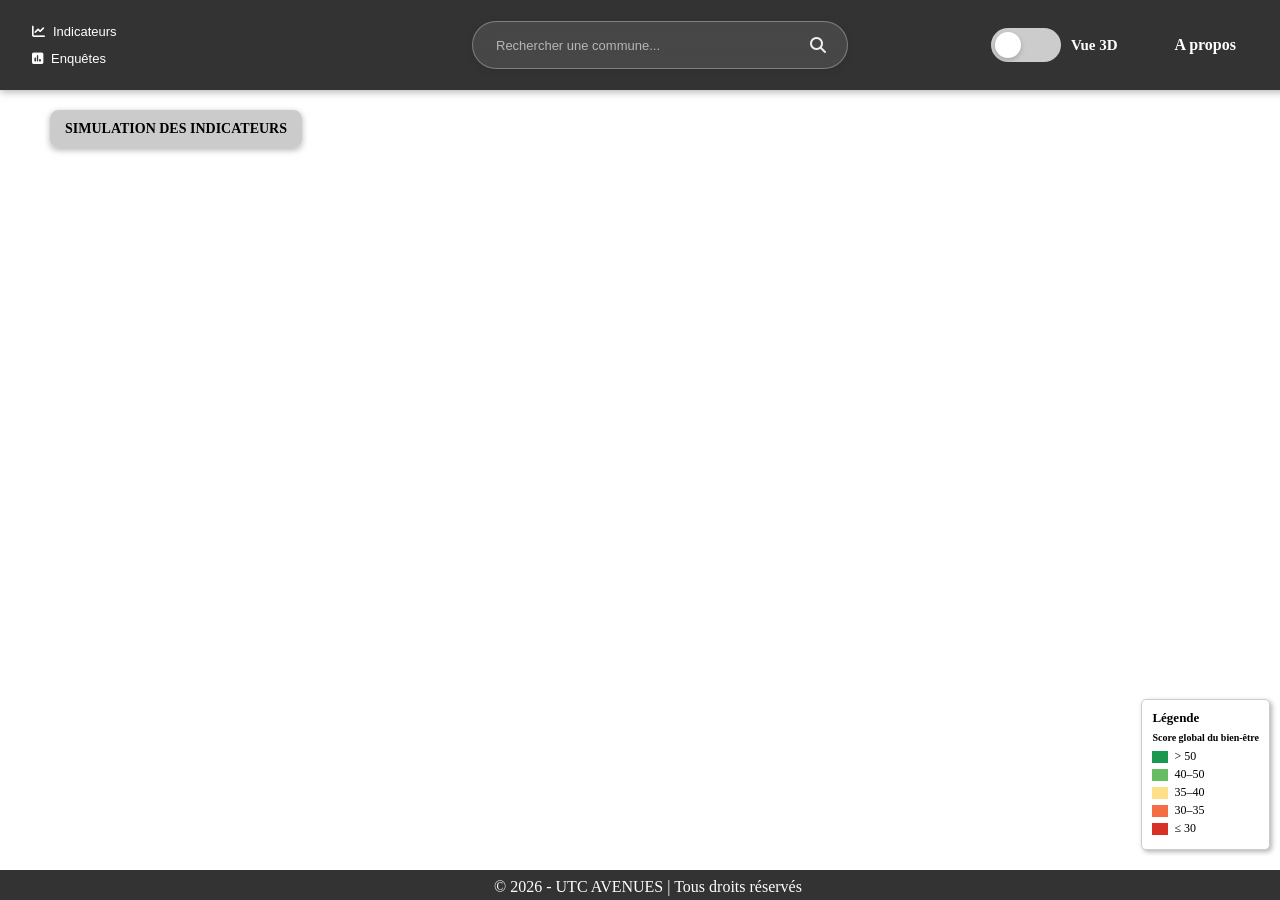
==== index.html @ 55bbd25a "Add files via upload" ====
<!doctype html>
<html lang="en">
  <head>
    <meta charset="UTF-8" />
    <meta name="viewport" content="width=device-width, initial-scale=1.0" />
    <title>Outil SIG MATES</title>
    <link
      rel="stylesheet"
      href="https://unpkg.com/leaflet@1.7.1/dist/leaflet.css"
    />
    <!-- Mapbox GL JS CSS -->
    <link
      href="https://api.mapbox.com/mapbox-gl-js/v3.2.0/mapbox-gl.css"
      rel="stylesheet"
    />
    <!-- Mapbox Geocoder CSS -->
    <link
      rel="stylesheet"
      href="https://api.mapbox.com/mapbox-gl-js/plugins/mapbox-gl-geocoder/v5.0.0/mapbox-gl-geocoder.css"
      type="text/css"
    />
    <link rel="stylesheet" href="style.css" />
    <link
      rel="stylesheet"
      href="https://cdnjs.cloudflare.com/ajax/libs/font-awesome/6.4.2/css/all.min.css"
    />
  </head>
  <body>
    <!-- NAVBAR -->
    <nav>
      <ul class="nav-container">
        <div class="nav-left-group">
          <!-- <li class="sig">Web SIG</li> -->
          <li class="indicator-nav-item">
            <button id="indicator-btn-nav" class="nav-btn-modern">
              <i class="fa-solid fa-chart-line"></i> Indicateurs
            </button>
            <div id="indicator-details-panel" class="indicator-panel-top" style="display: none;">
              <div class="panel-header">
                <h3>Référentiel</h3>
                <button id="close-indicator-panel">&times;</button>
              </div>
              <select id="indicator-dropdown">
                <option value="">Sélectionnez un indicateur...</option>
              </select>
              <div id="indicator-info" class="panel-body">
                <p class="placeholder-text">Choisissez un indicateur pour voir les détails.</p>
              </div>
            </div>
          </li>
          <li class="survey-nav-item">
            <button id="survey-btn-nav" class="nav-btn-modern">
              <i class="fa-solid fa-poll"></i> Enquêtes
            </button>
            <div id="survey-panel" class="indicator-panel-top" style="display: none; width: 450px;">
              <div class="panel-header">
                <h3>Résultats des Enquêtes (Compiègne)</h3>
                <button id="close-survey-panel">&times;</button>
              </div>
        
              <select id="survey-dropdown" style="width: 100%; padding: 8px; margin-bottom: 15px;">
                <option value="">Sélectionnez un graphique...</option>
                <option value="agePersonn.png">Age des personnes interrogées</option>
                <option value="AncHabTerr.png">Ancienneté des habitants</option>
                <option value="CatSocProf.png">Catégorie Socio-professionnelle</option>
                <option value="critImportant.png">Critères les plus importants sur le territoire</option>
                <option value="descriptionVille.png">Description de la ville</option>
                <option value="genrePersonn.png">Genre des personnes interrogées</option>
                <option value="percepBienEtre.png">Perception du bien-être</option>
                <option value="perceptionQuartier.png">Perception du quartier</option>
                <option value="possQuitVille.png">Possibilité de quitter la ville</option>
                <option value="ReparQuitVille.png">Repartition des personnes souhaitant quitter la ville</option>
                <option value="repartImportCatAge.png">Repartition de l'importance accordée à différents critères de vie par catégories d'âge</option>
                <option value="repartImportCatGenre.png">Repartition de l'importance accordée à différents critères de vie par catégories de genre</option>
                <option value="ressentiTerr.png">Comment les gens se sentent sur le territoire</option>
                
              </select>
        
              <div id="survey-display" style="text-align: center;">
                <p class="placeholder-text">Le graphique s'affichera ici.</p>
                <img id="survey-img" src="" alt="Graphique" style="display: none; max-width: 100%; border-radius: 4px; border: 1px solid #ddd;">
            
              <div id="survey-text-container" style="margin-top: 15px; text-align: left; display: none;">
                <h4 id="survey-title" style="color: #28a745; margin-bottom: 5px;"></h4>
                <p id="survey-description" style="font-size: 13px; color: #555; line-height: 1.4; background: #f9f9f9; padding: 10px; border-radius: 4px;"></p>
              </div>
              </div>
            </div>
          </li>
        </div>
        

        <!-- Barre de recherche centrée -->
        <div class="search-container">
          <input
            type="text"
            id="search-input"
            placeholder="Rechercher une commune..."
            autocomplete="off"
          />
          <button id="search-button" title="Rechercher">
            <i class="fa-solid fa-magnifying-glass"></i>
          </button>
          <div id="search-results"></div>
        </div>

        <!-- Menu à droite -->
        <ul class="menu">
          <!-- Bouton 3D intégré dans la navbar -->
          <li class="toggle-3d-item">
            <div class="toggle-3d-control">
              <label class="switch">
                <input type="checkbox" id="toggle-3d-checkbox" />
                <span class="slider">
                  <span class="slider-text" data-off="2D" data-on="3D"></span>
                </span>
              </label>
              <span class="toggle-label">Vue 3D</span>
            </div>
          </li>
          <li id="about-btn" class="about">A propos</li>
          <!-- <li class="recherche">Menu</li> -->
        </ul>
      </ul>
    </nav>
    
    <!-- CONTENEUR PRINCIPAL DES CARTES -->
    <div id="map-container">
      <button id="openSimulationBtn">SIMULATION DES INDICATEURS</button>
      <!-- Carte Leaflet 2D -->
      <div id="map"></div>

      <!-- Carte Mapbox 3D -->
      <div id="mapbox-map"></div>

      <!-- Indicateur de chargement -->
      <div class="loader" id="loader">
        <div class="spinner"></div>
        <p>Chargement de la vue 3D...</p>
      </div>
    </div>

    <div id="indicatorEditorSidebar" class="editor-sidebar">
      <h2>Simulation des indicateurs</h2>
      <button id="closeIndicatorEditorSidebar" class="close-btn">Fermer</button>
      <div id="indicatorEditorContent"></div>
      <button id="resetSimulation">Réinitialiser</button>
    </div>

    <div id="sidebar" style="display: none">
      <button id="closeSidebar"><i class="fa-solid fa-xmark"></i> Fermer</button>
      <button id="resetButton" class="reset-btn">
         Réinitialiser la sélection
      </button>

      <!-- ✅ BOUTONS DE TÉLÉCHARGEMENT -->
      <div id="download-buttons" class="chart-container">
        <button id="downloadCSV" class="download-btn">
          <i class="fa-solid fa-file-csv"></i> Télécharger CSV
        </button>
        <button id="downloadGeoJSON" class="download-btn">
          <i class="fa-solid fa-file-code"></i> Télécharger GeoJSON
        </button>
      </div class="chart-container">
      <canvas id="radarChart" width="400" height="400"></canvas>

      <div id="subRadarContainer" style="display: none; margin-top: 20px">
        <h3 id="subRadarTitle"></h3>
        <canvas id="radarSubChart" width="300" height="300"></canvas>
        <div id="indicatorListContainer">
          <h4>Indicateurs</h4>
          <ul id="indicatorList"></ul>
        </div>
      </div>
    </div>

    <div id="infoSidebar" class="info-sidebar" style="display: none;">
     <div class="info-header">
        <h2 id="infoCommuneNom">Détails de la commune</h2>
        <button id="closeInfoSidebar" class="close-btn">&times;</button>
      </div>
      <div id="infoCommuneContent" class="info-content">
        </div>
    </div>

    
    <!-- Légende principale (toujours visible) -->
    <div id="mainLegend" class="map-legend">
      <h4>Légende</h4>
      <h5>Score global du bien-être</h5>
      <div><i style="background: #1a9850"></i> > 50</div>
      <div><i style="background: #66bd63"></i> 40–50</div>
      <div><i style="background: #fee08b"></i> 35–40</div>
      <div><i style="background: #f46d43"></i> 30–35</div>
      <div><i style="background: #d73027"></i> ≤ 30</div>
    </div>

    <!-- Légende simulation (affichée uniquement avec la sidebar de gauche) -->
    <div id="simulationLegend" class="map-legend" style="display: none">
      <h4>Légende de la simulation</h4>
      <h5>Score global</h5>
      <div><i style="background: #344e41"></i> > 50</div>
      <div><i style="background: #3a5a40"></i> 40–50</div>
      <div><i style="background: #588157"></i> 35–40</div>
      <div><i style="background: #a3b18a"></i> 30–35</div>
      <div><i style="background: #dad7cd"></i> ≤ 30</div>
    </div>

    <div
      id="simulatedScoreBubble"
      class="score-bubble"
      style="display: none"
    ></div>

    <!-- FENÊTRE MODALE -->
    <div id="aboutModal" class="modal">
      <div class="modal-content">
        <span class="close-btn" id="closeModal">&times;</span>
        <h2>À propos de ce projet</h2>
        <p>
          Ce Web SIG interactif permet de visualiser, explorer et interagir avec
          des données géospatiales issues d'une base
          <strong>PostgreSQL/PostGIS</strong> et publiées via
          <strong>GeoServer</strong>.
        </p>
        <p>
          L'application repose sur <strong>Leaflet.js</strong> pour l'affichage
          des cartes et permet la recherche de communes, la consultation des
          attributs et le téléchargement des données au format
          <strong>JSON</strong> ou <strong>CSV</strong>.
        </p>
        <p>
          Développée dans un cadre d'expérimentation en analyse territoriale,
          cette carte vise à promouvoir l'utilisation des outils SIG libres dans
          la prise de décision et la planification spatiale.
        </p>
        <p style="text-align: right; margin-top: 20px">
          <a href="#" id="close-link">Fermer</a>
        </p>
      </div>
    </div>

    <!-- FOOTER -->
    <footer>© 2026 - UTC AVENUES | Tous droits réservés</footer>

    <!-- SCRIPTS -->
    <script src="https://unpkg.com/leaflet@1.7.1/dist/leaflet.js"></script>
    <!-- Ajoutez cette ligne dans le <head> ou avant la fermeture du  -->
    <script src="https://cdn.jsdelivr.net/npm/chart.js@4.4.0/dist/chart.umd.min.js"></script>
    <script src="https://api.mapbox.com/mapbox-gl-js/v3.2.0/mapbox-gl.js"></script>
    <script src="https://api.mapbox.com/mapbox-gl-js/plugins/mapbox-gl-geocoder/v5.0.0/mapbox-gl-geocoder.min.js"></script>
    <script src="script.js"></script>
  </body>
</html>
---- style.css ----
@import url("https://fonts.googleapis.com/css2?family=Tektur:wght@400..900&display=swap");

@font-face {
  font-family: "Michroma";
  src: url("fonts/Michroma\,Tektur/.ttf");
  font-style: normal;
  font-weight: normal;
}

/* --- FENÊTRE MODALE "À PROPOS" --- */
.modal {
  display: none;
  position: fixed;
  z-index: 2000;
  left: 0;
  top: 0;
  width: 100%;
  height: 100%;
  background-color: rgba(0, 0, 0, 0.5);
  opacity: 0;
  transition: opacity 0.3s ease;
}

.modal.show {
  display: block;
  opacity: 1;
}

.modal-content {
  background-color: rgb(255, 255, 255);
  margin: 10% auto;
  padding: 20px 30px;
  border-radius: 10px;
  width: 90%;
  max-width: 600px;
  box-shadow: 0 4px 12px rgba(0, 0, 0, 0.3);
  animation: fadeIn 0.3s ease;
}

@keyframes fadeIn {
  from {
    opacity: 0;
    transform: translateY(-10px);
  }
  to {
    opacity: 1;
    transform: translateY(0);
  }
}

/* === CARTES === */
#mapbox-map {
  position: absolute;
  top: 0;
  left: 0;
  width: 100%;
  height: 100%;
  transition: opacity 0.5s ease;
}

/* === CONTENEUR PRINCIPAL === */
#map-container {
  position: fixed;
  top: 60px; /* Hauteur de la navbar */
  left: 0;
  right: 0;
  bottom: 30px; /* Hauteur du footer */
  overflow: hidden;
}

/* === CARTES === */
#map,
#mapbox-map {
  position: absolute;
  top: 0;
  left: 0;
  width: 100%;
  height: 100%;
  transition: opacity 0.5s ease;
}

/* Carte Leaflet visible par défaut */
#map {
  z-index: 1;
  opacity: 1;
  pointer-events: auto;
}

/* Carte Mapbox cachée par défaut */
#mapbox-map {
  z-index: 0;
  opacity: 0;
  pointer-events: none;
}

/* Quand la 3D est active */
#mapbox-map.active {
  z-index: 2;
  opacity: 1;
  pointer-events: auto;
}

#map.hidden {
  opacity: 0;
  pointer-events: none;
}

/* === BOUTON 3D DANS LA NAVBAR === */
.toggle-3d-item {
  display: flex;
  align-items: center;
}

.toggle-3d-control {
  display: flex;
  align-items: center;
  gap: 10px;
  padding: 8px 15px;
  background: transparent;
  border-radius: 8px;
  /* box-shadow: 0 2px 8px rgba(0, 0, 0, 0.1); */
  /* border: 1px solid #e0e0e0; */
  transition: all 0.3s ease;
  margin-right: 10px;
}

.toggle-3d-control:hover {
  box-shadow: 0 6px 20px rgba(0, 0, 0, 0.25);
  transform: translateY(-2px);
}

.toggle-label {
  font-size: 15px;
  font-weight: 600;
  color: white;
  user-select: none;
}

/* === SWITCH TOGGLE === */
.switch {
  position: relative;
  display: inline-block;
  width: 70px;
  height: 34px;
}

.switch input {
  opacity: 0;
  width: 0;
  height: 0;
}

.slider {
  position: absolute;
  cursor: pointer;
  top: 0;
  left: 0;
  right: 0;
  bottom: 0;
  background-color: #ccc;
  transition: 0.4s;
  border-radius: 34px;
}

.slider:before {
  position: absolute;
  content: "";
  height: 26px;
  width: 26px;
  left: 4px;
  bottom: 4px;
  background-color: white;
  transition: 0.4s;
  border-radius: 50%;
  box-shadow: 0 2px 5px rgba(0, 0, 0, 0.2);
}

.switch input:checked + .slider {
  background-color: #0078d4;
}

.switch input:checked + .slider:before {
  transform: translateX(36px);
}

/* Texte sur le slider */
.slider-text {
  position: absolute;
  top: 50%;
  transform: translateY(-50%);
  font-size: 11px;
  font-weight: 700;
  color: white;
  transition: 0.4s;
}

.slider-text::before {
  content: attr(data-off);
  position: absolute;
  left: 10px;
}

.switch input:checked + .slider .slider-text::before {
  content: attr(data-on);
  left: 12px;
}

/* === LOADER === */
.loader {
  position: absolute;
  top: 50%;
  left: 50%;
  transform: translate(-50%, -50%);
  z-index: 999;
  background: rgba(255, 255, 255, 0.95);
  padding: 30px 40px;
  border-radius: 12px;
  box-shadow: 0 4px 20px rgba(0, 0, 0, 0.2);
  display: none;
  flex-direction: column;
  align-items: center;
  gap: 15px;
}

.loader.active {
  display: flex;
}

.spinner {
  width: 50px;
  height: 50px;
  border: 5px solid #f3f3f3;
  border-top: 5px solid #0078d4;
  border-radius: 50%;
  animation: spin 1s linear infinite;
}

@keyframes spin {
  0% {
    transform: rotate(0deg);
  }
  100% {
    transform: rotate(360deg);
  }
}

.loader p {
  margin: 0;
  font-size: 14px;
  color: #333;
  font-weight: 600;
}

/* === MASQUER LES ATTRIBUTIONS MAPBOX (optionnel) === */
.mapboxgl-ctrl-logo,
.mapboxgl-ctrl-attrib-inner {
  display: none !important;
}

/* === BARRE DE RECHERCHE MAPBOX === */
.mapboxgl-ctrl-geocoder {
  position: absolute !important;
  top: 20px !important;
  left: 50% !important;
  transform: translateX(-50%) !important;
  width: 400px !important;
  max-width: calc(100vw - 100px) !important;
  z-index: 1000 !important;
  box-shadow: 0 4px 15px rgba(0, 0, 0, 0.2) !important;
  border-radius: 8px !important;
  opacity: 0;
  pointer-events: none;
  transition: opacity 0.3s ease;
}

.mapboxgl-ctrl-geocoder.active {
  opacity: 1;
  pointer-events: auto;
}

.mapboxgl-ctrl-geocoder input[type="text"] {
  height: 45px !important;
  font-size: 15px !important;
  padding: 10px 45px 10px 15px !important;
  border-radius: 8px !important;
}

.mapboxgl-ctrl-geocoder--icon-search {
  top: 12px !important;
  left: auto !important;
  right: 12px !important;
  width: 22px !important;
  height: 22px !important;
}

.mapboxgl-ctrl-geocoder--button {
  top: 12px !important;
  right: 12px !important;
}

.mapboxgl-ctrl-geocoder--icon {
  fill: #0078d4 !important;
}

.mapboxgl-ctrl-geocoder--suggestions {
  border-radius: 0 0 8px 8px !important;
  box-shadow: 0 4px 10px rgba(0, 0, 0, 0.15) !important;
}

/* === RESPONSIVE === */
@media (max-width: 768px) {
  .toggle-3d-control {
    top: 10px;
    right: 10px;
    padding: 10px 15px;
  }

  .toggle-label {
    font-size: 13px;
  }

  .switch {
    width: 60px;
    height: 30px;
  }

  .slider:before {
    height: 22px;
    width: 22px;
  }

  .switch input:checked + .slider:before {
    transform: translateX(30px);
  }

  /* Barre de recherche responsive */
  .mapboxgl-ctrl-geocoder {
    width: 90% !important;
    top: 10px !important;
  }

  .mapboxgl-ctrl-geocoder input[type="text"] {
    font-size: 14px !important;
    height: 40px !important;
  }
}
/* Footer */
footer {
  background: #333;
  color: #fff;
  text-align: center;
  padding: 8px;
  font-size: 12;
  position: fixed;
  bottom: 0;
  left: 0;
  width: 100%;
  height: 14px;
  z-index: 999;
}
/* Navbar */
nav {
  /* background-image: url("./img/BG2.jpg"); */
  /* background-size: auto; ✅ Taille d’origine */
  background-color: #333;
  background-position: center;
  background-repeat: repeat-x; /* ✅ Se répète seulement horizontalement */
  color: #fff;
  padding: 18px 20px;
  position: fixed;
  top: 0;
  left: 0;
  width: 100%;
  z-index: 1000;
  box-shadow: 0 2px 8px rgba(0, 0, 0, 0.3);
}

nav ul {
  list-style: none;
  display: flex;
  justify-content: space-between; /* logo à gauche, liens à droite */
  align-items: center;
  gap: 2rem;
  margin-right: 2rem;
}
/* .sig {
  font-size: large;
  font-family: "Segoe UI", Tahoma, Geneva, Verdana, sans-serif;
  text-transform: uppercase;
} */

/* Barre de recherche centrée */
.search-container {
  position: absolute;
  left: 50%;
  transform: translateX(-50%);
  display: flex;
  align-items: center;
  background: rgba(255, 255, 255, 0.1);
  border: 1px solid rgba(255, 255, 255, 0.3);
  border-radius: 25px;
  padding: 3px 9px;
  backdrop-filter: blur(10px);
  transition: all 0.3s ease;
  height: 36px;
}

.search-container:focus-within {
  background: rgba(255, 255, 255, 0.2);
  border-color: #d6d3c4ea;
  box-shadow: 0 0 10px rgba(165, 165, 164, 0.774);
}

#search-input {
  background: transparent;
  border: none;
  outline: none;
  color: white;
  font-size: 13px;
  width: 300px;
  padding: 3px 8px;
}

#search-input::placeholder {
  color: rgba(255, 255, 255, 0.6);
}

#search-button {
  background: transparent;
  border: none;
  color: white;
  cursor: pointer;
  font-size: 13px;
  padding: 3px 6px;
  transition: color 0.3s;
  display: flex;
  align-items: center;
}

#search-button:hover {
  color: #d6d5d1;
}

/* Résultats de recherche */
#search-results {
  position: absolute;
  top: 100%;
  left: 0;
  right: 0;
  background: rgba(34, 34, 34, 0.98);
  border: 1px solid rgba(255, 255, 255, 0.2);
  border-radius: 10px;
  margin-top: 10px;
  max-height: 300px;
  overflow-y: auto;
  display: none;
  box-shadow: 0 5px 20px rgba(0, 0, 0, 0.5);
}

#search-results.show {
  display: block;
}

.search-result-item {
  padding: 10px 15px;
  color: white;
  cursor: pointer;
  border-bottom: 1px solid rgba(255, 255, 255, 0.1);
  transition: background 0.2s;
}

.search-result-item:hover {
  background: rgba(255, 204, 0, 0.2);
}

.search-result-item:last-child {
  border-bottom: none;
}

.no-results {
  padding: 15px;
  text-align: center;
  color: rgba(255, 255, 255, 0.6);
}

nav ul li {
  cursor: pointer;
  font-weight: bold;
  transition: color 0.3s;
}
nav ul li:hover {
  color: #007bff;
}

/* html {
    height: 100%;
    width: 100%;
    position: relative;
    flex-grow: 1;

} */
#map {
  height: 100vh; /* la carte occupe toute la hauteur */
  /* width: 100vh;    la carte occupe toute la largeur */
}

* {
  padding: 0;
  margin: 0;
}

body {
  margin: 0;
  padding: 0;
  height: 100%;
}

.leaflet-top.leaflet-right {
  margin-top: 60px; /* décale tous les contrôles en haut à droite */
}

.search-container {
  display: flex;
  align-items: center;
  border-radius: 25px; /* Bordures arrondies modernes */
  padding: 5px 15px;
  box-shadow: 0 2px 10px rgba(0, 0, 0, 0.1);
}

#search-input {
  border: none;
  outline: none;
  padding: 8px;
  flex-grow: 1;
  font-family: "Segoe UI", Tahoma, Geneva, Verdana, sans-serif;
}

#search-button {
  background: none;
  border: none;
  color: #f1eded; /* Couleur grise moderne */
  cursor: pointer;
  font-size: 16px;
  transition: color 0.3s;
}

#search-button:hover {
  color: #007bff; /* Bleu lors du survol */
}

/* Scrollbar personnalisée */
#search-results::-webkit-scrollbar {
  width: 8px;
}

#search-results::-webkit-scrollbar-track {
  background: rgba(255, 255, 255, 0.05);
}

#search-results::-webkit-scrollbar-thumb {
  background: rgba(255, 204, 0, 0.5);
  border-radius: 4px;
}

#download-buttons {
  display: flex;
  justify-content: space-between; /* Espace maximal entre les deux boutons */
  gap: 10px;
  width: 100%;
  margin: 10px 0;
}

.download-btn {
  display: inline-flex;
  align-items: center;
  justify-content: center;
  gap: 5px; /* Espace réduit entre l'icône et le texte */
  padding: 5px 10px; /* Padding réduit (8px 15px -> 5px 10px) */
  background-color: #ffffff;
  color: #333;
  border: 1px solid #ccc;
  border-radius: 4px;
  cursor: pointer;
  font-family: "Segoe UI", Tahoma, sans-serif;
  font-size: 11px; /* Taille de police réduite (13px -> 11px) */
  font-weight: 500;
  flex: 1; /* Permet aux boutons d'occuper tout l'espace disponible équitablement */
  transition: all 0.2s ease;
  white-space: nowrap; /* Empêche le texte de revenir à la ligne */
}

.download-btn i {
  font-size: 16px;
  color: #007bff; /* Couleur bleue pour l'icône */
}

.download-btn:hover {
  background-color: #f0f0f0;
  border-color: #007bff;
  box-shadow: 0 2px 4px rgba(0, 0, 0, 0.1);
}

.info-sidebar {
  position: fixed;
  top: 88px;
  left: 0; /* Placée à gauche pour ne pas gêner la sidebar des graphes à droite */
  width: 350px;
  height: calc(100% - 88px);
  background: white;
  box-shadow: 2px 0 5px rgba(0, 0, 0, 0.2);
  z-index: 3000;
  overflow-y: auto;
  padding: 20px;
}

.info-header {
  display: flex;
  justify-content: space-between;
  align-items: center;
  border-bottom: 2px solid #f0f0f0;
  margin-bottom: 15px;
}

.property-row {
  display: flex;
  justify-content: space-between;
  padding: 8px 0;
  border-bottom: 1px solid #eee;
  font-size: 13px;
}

.property-key {
  font-weight: bold;
  color: #555;
}
.property-value {
  color: #007bff;
  text-align: right;
}

.info-sidebar h4 {
  font-family: "Segoe UI", Tahoma, Geneva, Verdana, sans-serif;
  color: #444;
  font-size: 14px;
  margin-bottom: 10px;
}

.sub-theme-container {
  border-left: 1px dashed #ccc;
  margin-left: 5px;
}

.property-key {
  text-transform: capitalize;
}

#sidebar {
  position: fixed;
  top: 88px;
  right: 0;
  height: calc(100% - 88px);
  width: 410px; /* Réduit de 500px à 350px */
  background: rgb(245, 245, 245);
  border-left: 1px solid #ccc;
  padding: 15px; /* Padding réduit pour gagner de l'espace interne */
  box-shadow: -2px 0 5px rgba(0, 0, 0, 0.2);
  z-index: 2000;
  display: none;
  overflow-y: auto;
}

/* Conteneur du graphique compact et remonté */
/* .chart-container {
  position: relative;
  height: 180px; 
  width: 100%;
  margin-top: -10px;  
  margin-bottom: 30px;
  background: #fff;
  border-radius: 5px;
  padding: 5px;
} */

#closeSidebar {
  position: absolute;
  top: 10px;
  right: 10px;
  font-family: Cambria, Cochin, Georgia, Times, "Times New Roman", serif;
  background: transparent;
  border: none;
  font-size: 10px;
  cursor: pointer;
}

canvas {
  max-width: 100%;
}

#resetButton {
  background-color: #b3b3b315;
  color: rgb(10, 7, 7);
  border: none;
  padding: 10px 16px;
  border-radius: 8px;
  cursor: pointer;
  font-family: Cambria, Cochin, Georgia, Times, "Times New Roman", serif;
  font-size: 10px;
  font-weight: bold;
  box-shadow: 0 2px 6px rgba(0, 0, 0, 0.2);
  transition: background-color 0.3s ease;
  margin: 10px auto;
  display: block;
}

#resetButton:hover {
  background-color: #e7e7e7;
}

.reset-btn {
  position: absolute;
  top: 0px; /* distance du bas */
  left: 50%;
  transform: translateX(-50%);
  padding: 5px 10px;
  background-color: #007bff;
  color: white;
  border: none;
  border-radius: 2px;
  cursor: pointer;
  font-weight: bold;
  transition: background-color 0.3s;
}

.reset-btn:hover {
  background-color: #0056b3;
}
#subRadarContainer {
  visibility: hidden;
  opacity: 0;
  transition: opacity 0.3s ease-in-out;
  margin: 0;
  padding: 0;
}
#subRadarContainer.visible {
  visibility: visible;
  opacity: 1;
  margin: 0;
  padding: 0;
}
canvas {
  display: block; /* supprime l'espace blanc lié aux éléments inline */
}
#radarChart,
#radarSubChart {
  margin: 0 auto; /* centre si tu veux */
  display: block;
}
#sidebar {
  display: flex;
  flex-direction: column;
  justify-content: flex-start;
  align-items: center;
  gap: 20px;
}

#resetButton {
  margin-top: 10px;
  align-self: center;
  position: static;
}

#radarChart {
  margin-top: 20px;
  max-width: 400px;
}

#subRadarContainer {
  margin-top: 10px;
  padding-top: 10px;
  border-top: 1px solid #ccc;
  width: 100%;
  display: flex;
  flex-direction: column;
  align-items: center;
}

#subRadarContainer h3 {
  margin-bottom: 10px;
  font-size: 16px;
  font-weight: bold;
  text-align: center;
}

#radarSubChart {
  max-width: 300px;
}

#indicatorListContainer {
  width: 90%;
  margin-top: 20px;
  padding: 15px;
  background-color: #f9f9f9;
  border: 1px solid #ddd;
  border-radius: 6px;
}

#indicatorListContainer h4 {
  margin-bottom: 10px;
  font-size: 14px;
}

#indicatorList {
  padding-left: 20px;
}

#indicatorList li {
  margin-bottom: 5px;
  font-size: 13px;
}

/*Slidebar de gauche */
#indicatorEditorSidebar {
  position: fixed;
  top: 0px;
  left: 0;
  width: 400px;
  height: 100%;
  background-color: #f2f2f2;
  border-right: 1px solid #ccc;
  padding: 20px;
  font-family: Cambria, Cochin, Georgia, Times, "Times New Roman", serif;
  overflow-y: auto;
  z-index: 1001;
  display: none;
}

#indicatorEditorSidebar h2 {
  font-size: 18px;
  font-family: Cambria, Cochin, Georgia, Times, "Times New Roman", serif;
  margin-bottom: 15px;
}

#indicatorEditorContent div {
  margin-bottom: 15px;
}

#indicatorEditorContent label {
  display: block;
  font-weight: bold;
  margin-bottom: 15px;
  font-size: 14px;
}

#indicatorEditorContent input[type="range"] {
  width: 100%;
}

#resetSimulation {
  margin-top: 20px;
  transform: translateY(-20px); /* ⬆️ remonte le bouton */
  padding: 8px 12px;
  font-weight: bold;
  background-color: #ccc;
  border: none;
  cursor: pointer;
}

#openSimulationBtn {
  position: absolute;
  top: 50px;
  left: 50px;
  z-index: 1100; /* au-dessus de Leaflet */
  background-color: rgba(190, 190, 190, 0.8); /* fond blanc transparent */
  border: 1px solid #ccc;
  padding: 10px 14px;
  font-size: 14px;
  font-family: Cambria, serif;
  font-weight: bold;
  border-radius: 8px;
  cursor: pointer;
  box-shadow: 0 2px 6px rgba(0, 0, 0, 0.3);
  transition: background-color 0.3s ease;
}

#openSimulationBtn:hover {
  background-color: rgb(126, 126, 126);
}
#openSimulationBtn {
  transition: opacity 0.3s ease;
}

#openSimulationBtn.hidden {
  opacity: 0;
  pointer-events: none;
}
#closeIndicatorEditorSidebar {
  position: absolute;
  top: 10px;
  left: 10px;
  background-color: transparent;
  border: none;
  font-weight: bold;
  font-size: 10px;
  color: #333;
  font-family: Cambria, Cochin, Georgia, Times, "Times New Roman", serif;
  cursor: pointer;
}

#indicatorEditorSidebar {
  font-family: Cambria, Cochin, Georgia, Times, "Times New Roman", serif;
}

#indicatorEditorSidebar label {
  font-size: 14px;
  font-family: Cambria, Cochin, Georgia, Times, "Times New Roman", serif;
  font-weight: normal;
  color: #333;
}

.map-legend {
  position: absolute;
  bottom: 50px;
  right: 10px;
  background: white;
  padding: 10px;
  border: 1px solid #ccc;
  font-size: 12px;
  z-index: 999;
  box-shadow: 2px 2px 5px rgba(0, 0, 0, 0.3);
  border-radius: 5px;
}

.map-legend h4 {
  margin: 0 0 6px;
  font-size: 13px;
  font-family: Cambria;
}
.map-legend h5 {
  margin: 0 0 6px;
  font-size: 10px;
  font-family: Cambria;
}
.map-legend div {
  margin-bottom: 3px;
  display: flex;
  align-items: center;
}

.map-legend i {
  width: 16px;
  height: 12px;
  margin-right: 6px;
  display: inline-block;
}

.score-bubble {
  position: absolute;
  z-index: 1100;
  background-color: rgba(51, 51, 51, 0.95);
  color: #fcfcfc;
  border: 1px solid #ccc;
  padding: 6px 10px;
  border-radius: 8px;
  font-size: 15px;
  font-family: Cambria;
  box-shadow: 0 2px 6px rgba(0, 0, 0, 0.2);
  pointer-events: none;
  transition: opacity 0.2s;
}

.download-btn {
  background-color: #4d4e4d;
  color: white;
  border: none;
  padding: 10px 16px;
  border-radius: 8px;
  cursor: pointer;
  font-family: Cambria, Cochin, Georgia, Times, "Times New Roman", serif;
  font-size: 12px;
  font-weight: bold;
  box-shadow: 0 2px 6px rgba(0, 0, 0, 0.2);
  transition: background-color 0.3s ease;
  flex: 1;
}

.download-btn:hover {
  background-color: #218838;
}

.download-btn:active {
  transform: (0.98);
}

#download-buttons {
  width: 100%;
  max-width: 450px;
}

.commune-label {
  background: transparent;
  border: none;
  box-shadow: none;
  font-family: "Cambria", serif;
  font-weight: bold;
  font-size: 10px;
  color: #333;
  text-shadow: 1px 1px 2px white; /* Ajoute un contour blanc pour la lisibilité */
  pointer-events: none; /* L'étiquette ne gêne pas le clic sur la commune */
}

/* Style du bouton dans la nav */
.nav-btn-modern {
  background: transparent;
  color: white;
  border: none;
  padding: 6px 12px;
  border-radius: 4px;
  cursor: pointer;
  font-family: "Segoe UI", Tahoma, Geneva, Verdana, sans-serif;
  font-size: 13px;
  font-weight: 500;
  display: flex;
  align-items: center;
  gap: 8px;
  transition: background 0.2s;
}

.nav-btn-modern:hover {
  background: #218838;
}

/* Positionnement du panneau sous le bouton */
.indicator-nav-item {
  position: relative; /* Important pour le placement du panneau */
  list-style: none;
}

.indicator-panel-top {
  position: absolute;
  top: 45px; /* Ajustez selon la hauteur de votre navbar */
  left: 0;
  width: 320px;
  background: white;
  border-radius: 8px;
  box-shadow: 0 8px 24px rgba(0, 0, 0, 0.15);
  z-index: 5000;
  padding: 15px;
  border-top: 4px solid #28a745;
}

/* Styles internes du panneau */
.panel-header h3 {
  margin: 0;
  font-size: 16px;
  color: #333;
}
.panel-body {
  margin-top: 10px;
  font-size: 13px;
  color: #555;
}
.formula-box {
  background: #f8f9fa;
  padding: 8px;
  border-radius: 4px;
  font-family: "Courier New", monospace;
  border: 1px solid #eee;
  margin-top: 5px;
  word-break: break-all;
}

/* Mise en forme de la formule mathématique */
.indicator-detail-card pre {
  margin: 0;
  padding: 12px;
  background: #f9fafb;
  border-radius: 6px;
  overflow-x: auto;
  font-size: 13px;
  line-height: 1.6;
}

#indicator-dropdown {
  width: calc(100% - 40px);
  margin: 20px;
  padding: 12px 15px;
  border: 2px solid #e5e7eb;
  border-radius: 8px;
  font-size: 14px;
  cursor: pointer;
  background: white;
  transition: border-color 0.2s;
  box-sizing: border-box; /* ✅ AJOUTER CETTE LIGNE */
}

/* Style pour les optgroups */
#indicator-dropdown optgroup {
  font-weight: bold;
  color: #374151;
  font-style: normal;
}

#indicator-dropdown option {
  font-weight: normal;
  padding: 8px 12px;
}

/* Badge de sens de variation */
.sens-badge {
  display: inline-block;
  padding: 4px 10px;
  border-radius: 12px;
  font-size: 11px;
  font-weight: 600;
  text-transform: uppercase;
  letter-spacing: 0.5px;
}

.sens-positif {
  background: #d1fae5;
  color: #065f46;
}

.sens-negatif {
  background: #fee2e2;
  color: #991b1b;
}
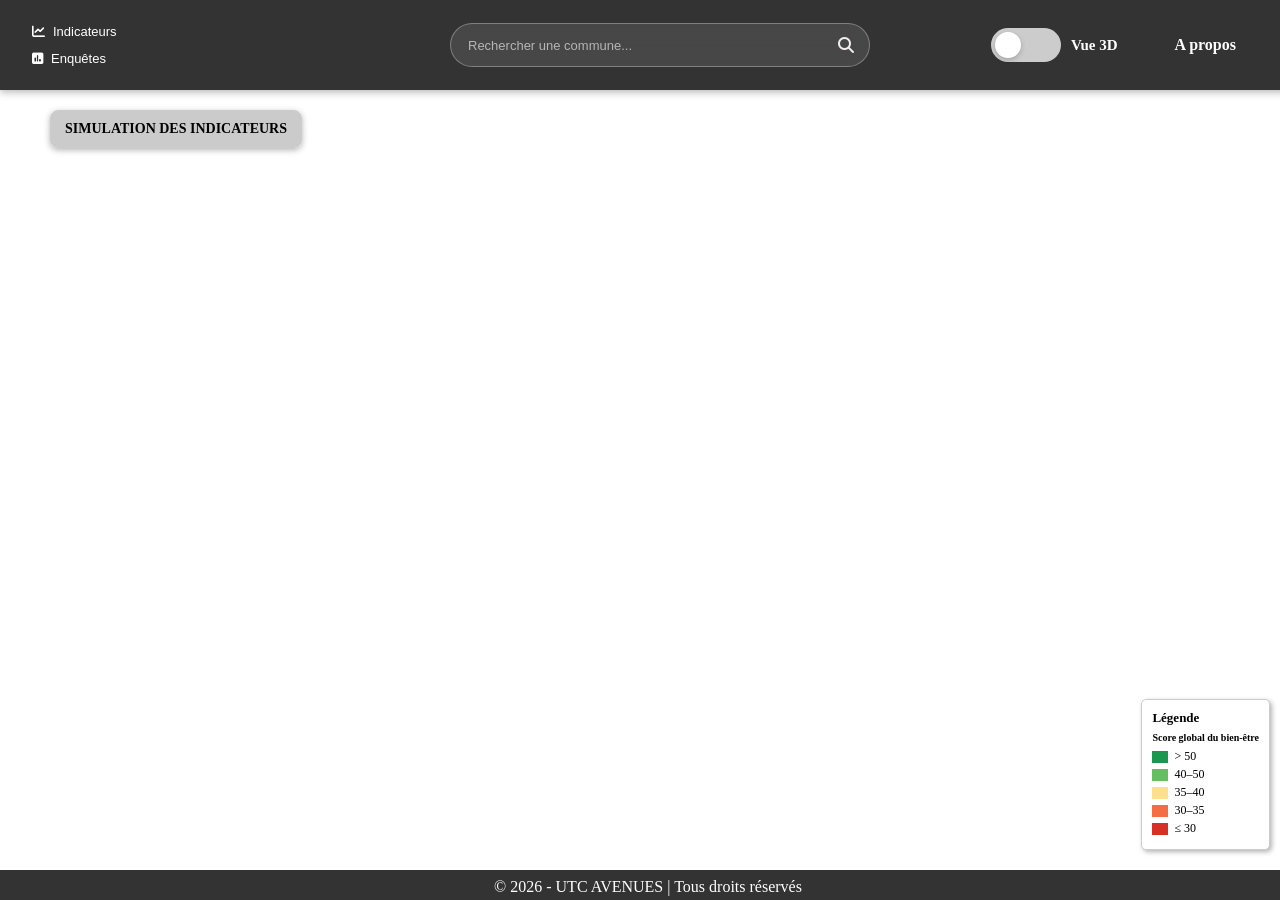
==== commit b1a57a5a: "Add files via upload" ====
--- a/index.html
+++ b/index.html
@@ -218,21 +218,18 @@
         <span class="close-btn" id="closeModal">&times;</span>
         <h2>À propos de ce projet</h2>
         <p>
-          Ce Web SIG interactif permet de visualiser, explorer et interagir avec
-          des données géospatiales issues d'une base
-          <strong>PostgreSQL/PostGIS</strong> et publiées via
-          <strong>GeoServer</strong>.
-        </p>
-        <p>
-          L'application repose sur <strong>Leaflet.js</strong> pour l'affichage
-          des cartes et permet la recherche de communes, la consultation des
-          attributs et le téléchargement des données au format
-          <strong>JSON</strong> ou <strong>CSV</strong>.
-        </p>
-        <p>
-          Développée dans un cadre d'expérimentation en analyse territoriale,
-          cette carte vise à promouvoir l'utilisation des outils SIG libres dans
-          la prise de décision et la planification spatiale.
+          Le projet <strong>« MATES for Well-being »</strong> vise à appréhender et définir la notion d’équilibre territorial comme un
+          processus dynamique intégrant les dimensions sociales, économiques, environnementales et institutionnelles. Il
+          développe d’abord un cadre théorique puis un modèle de simulation avancé pour analyser et piloter cet équilibre à
+          différentes échelles territoriales. En s’appuyant sur une collaboration interdisciplinaire et la participation des acteurs
+          locaux, il fournit un outil d’aide à la décision, à destination des acteurs de la ville, pour une planification territoriale
+          durable, équitable et inclusive.
+          Testé sur quatre territoires pilotes en France, le projet explore divers scénarios économiques, démographiques et
+          politiques pour mieux comprendre les dynamiques locales. Il prévoit d’intégrer des technologies innovantes (big data, IA,
+          IoT) pour améliorer les prévisions et soutenir les décideurs.
+          Enfin, « MATES for Well-being » encourage la coopération internationale et intersectorielle, tout en proposant des
+          actions éducatives et des cadres pour promouvoir une gouvernance territoriale résiliente, inclusive et durable à long
+          terme.
         </p>
         <p style="text-align: right; margin-top: 20px">
           <a href="#" id="close-link">Fermer</a>
--- a/style.css
+++ b/style.css
@@ -403,6 +403,9 @@
   backdrop-filter: blur(10px);
   transition: all 0.3s ease;
   height: 36px;
+  width: auto;
+  max-width: 90vw;
+  min-width: 200px;
 }
 
 .search-container:focus-within {
@@ -417,7 +420,10 @@
   outline: none;
   color: white;
   font-size: 13px;
-  width: 300px;
+  width: auto;
+  flex-grow: 1;
+  min-width: 100px;
+  max-width: 500px;
   padding: 3px 8px;
 }
 
@@ -519,13 +525,7 @@
   margin-top: 60px; /* décale tous les contrôles en haut à droite */
 }
 
-.search-container {
-  display: flex;
-  align-items: center;
-  border-radius: 25px; /* Bordures arrondies modernes */
-  padding: 5px 15px;
-  box-shadow: 0 2px 10px rgba(0, 0, 0, 0.1);
-}
+/* Removed duplicate .search-container - already defined above */
 
 #search-input {
   border: none;
@@ -1048,6 +1048,44 @@
   border-top: 4px solid #28a745;
 }
 
+/* responsive pour panneau indicateurs */
+#indicator-details-panel {
+  width: 90vw;
+  max-width: 320px;
+}
+#indicator-dropdown {
+  font-size: 14px;
+}
+
+@media (max-width: 480px) {
+  #indicator-details-panel {
+    width: 95vw;
+    max-width: 260px;
+  }
+  #indicator-dropdown {
+    font-size: 12px;
+    margin: 10px;
+    padding: 8px 10px;
+  }
+  .panel-header h3 {
+    font-size: 14px;
+  }
+  .panel-body {
+    font-size: 12px;
+  }
+}
+
+@media (min-width: 481px) and (max-width: 768px) {
+  #indicator-details-panel {
+    max-width: 300px;
+  }
+  /* simulation button medium small */
+  #openSimulationBtn {
+    padding: 8px 10px;
+    font-size: 13px;
+  }
+}
+
 /* Styles internes du panneau */
 .panel-header h3 {
   margin: 0;
@@ -1125,3 +1163,670 @@
   background: #fee2e2;
   color: #991b1b;
 }
+
+/* ============================
+   RESPONSIVE - TOUS LES ÉCRANS
+   ============================ */
+
+/* ========== MOBILE - Petit (max-width: 480px) ========== */
+@media (max-width: 480px) {
+  /* Navbar */
+  nav {
+    padding: 8px 8px;
+  }
+
+  /* simulation button tiny */
+  #openSimulationBtn {
+    padding: 6px 8px;
+    font-size: 12px;
+    top: 40px;
+    left: 40px;
+  }
+
+  /* simulation button tiny */
+  #openSimulationBtn {
+    padding: 6px 8px;
+    font-size: 12px;
+    top: 40px;
+    left: 40px;
+  }
+
+  /* about button smaller */
+  #about-btn {
+    font-size: 10px;
+    padding: 4px 6px;
+  }
+
+  /* modal à propos responsive */
+  .modal-content {
+    width: 95%;
+    max-width: 260px;
+    padding: 12px 16px;
+  }
+  .modal-content h2 {
+    font-size: 16px;
+  }
+  .modal-content p {
+    font-size: 11px;
+    line-height: 1.4;
+  }
+  .modal-content .close-btn {
+    font-size: 18px;
+  }
+
+  /* Enquête panel plus étroit */
+  #survey-panel {
+    width: 95vw !important;
+    max-width: 300px !important;
+  }
+  #survey-panel select {
+    font-size: 10px;
+  }
+  #survey-panel img {
+    max-width: 100%;
+  }
+
+  nav ul {
+    gap: 0.3rem;
+    margin-right: 0;
+    flex-wrap: wrap;
+  }
+
+  nav ul li {
+    font-size: 11px;
+  }
+
+  .nav-btn-modern {
+    font-size: 10px;
+    padding: 4px 8px;
+    gap: 4px;
+  }
+
+  .indicator-nav-item .nav-btn-modern {
+    font-weight: normal;
+  }
+
+  /* Conteneur principal */
+  #map-container {
+    top: 38px;
+  }
+
+  /* Sidebar droit réduit */
+  #sidebar {
+    width: 60%;
+    max-width: 180px;
+    top: 38px;
+  }
+
+  #radarChart {
+    max-width: 200px;
+  }
+
+  #radarSubChart {
+    max-width: 160px;
+  }
+
+  /* Slidebar simulation réduit */
+  #indicatorEditorSidebar {
+    width: 60%;
+    max-width: 180px;
+    top: 38px;
+  }
+
+  /* Barre de recherche */
+  .search-container {
+    width: calc(100% - 15px);
+    height: 24px;
+    padding: 0px 4px;
+    max-width: 170px;
+  }
+
+  #search-input {
+    flex-grow: 1;
+    font-size: 9px;
+    min-width: 50px;
+  }
+
+  #search-button {
+    font-size: 9px;
+  }
+
+  /* Boutons téléchargement super petits */
+  .download-btn {
+    padding: 4px 6px;
+    font-size: 8px;
+  }
+  #download-buttons {
+    gap: 3px;
+  }
+
+  /* Bouton réinitialiser */
+  #resetButton,
+  .reset-btn {
+    padding: 6px 8px;
+    font-size: 8px;
+  }
+
+  /* Geocoder */
+  .mapboxgl-ctrl-geocoder {
+    width: 85% !important;
+    top: 8px !important;
+  }
+
+  .mapboxgl-ctrl-geocoder input[type="text"] {
+    font-size: 12px !important;
+    height: 36px !important;
+  }
+
+  /* Toggle 3D */
+  .toggle-3d-control {
+    padding: 5px 8px;
+    gap: 3px;
+    margin-right: 3px;
+  }
+
+  .toggle-label {
+    font-size: 11px;
+    display: none;
+  }
+
+  .switch {
+    width: 45px;
+    height: 22px;
+  }
+
+  .slider:before {
+    height: 18px;
+    width: 18px;
+  }
+
+  .switch input:checked + .slider:before {
+    transform: translateX(20px);
+  }
+
+  .switch input:checked + .slider:before {
+    transform: translateX(24px);
+  }
+
+  /* Sidebar droit */
+  #sidebar {
+    width: 70%; /* ne prend pas tout l'écran */
+    max-width: 220px; /* largeur fixe raisonnable */
+    right: 0;
+    top: 50px;
+    height: calc(100% - 50px);
+    padding: 10px;
+  }
+
+  #radarChart {
+    max-width: 240px;
+  }
+
+  #radarSubChart {
+    max-width: 180px;
+  }
+
+  /* Sidebar gauche */
+  .info-sidebar {
+    width: 100%;
+    top: 50px;
+    height: calc(100% - 80px);
+    padding: 15px;
+  }
+
+  /* Slidebar indicateur */
+  #indicatorEditorSidebar {
+    width: 60%;
+    max-width: 180px;
+    top: 50px;
+  }
+
+  /* Panel enquêtes adapté */
+  #survey-panel {
+    width: 90vw !important;
+    max-width: 450px !important;
+  }
+  #survey-panel select {
+    font-size: 12px;
+  }
+  #survey-panel img {
+    max-width: 100%;
+    height: auto;
+  }
+  #survey-panel p,
+  #survey-panel h3,
+  #survey-panel h4,
+  #survey-panel h5 {
+    font-size: 13px;
+  }
+
+  #openSimulationBtn {
+    top: 60px;
+    left: 20px;
+    padding: 8px 10px;
+    font-size: 12px;
+  }
+
+  /* Boutons téléchargement */
+  .download-btn {
+    padding: 8px 10px;
+    font-size: 10px;
+    gap: 3px;
+  }
+
+  #download-buttons {
+    max-width: 100%;
+    gap: 5px;
+  }
+
+  /* Légende */
+  .map-legend {
+    bottom: 40px;
+    right: 5px;
+    padding: 8px;
+    font-size: 11px;
+  }
+
+  .map-legend h4 {
+    font-size: 12px;
+  }
+
+  .map-legend h5 {
+    font-size: 9px;
+  }
+
+  /* Modale */
+  .modal-content {
+    width: 95%;
+    margin: 50% auto;
+    padding: 15px 20px;
+  }
+
+  /* Loader */
+  .loader {
+    padding: 20px 25px;
+  }
+
+  .spinner {
+    width: 40px;
+    height: 40px;
+    border: 4px solid #f3f3f3;
+    border-top: 4px solid #0078d4;
+  }
+
+  .loader p {
+    font-size: 12px;
+  }
+
+  /* Footer */
+  footer {
+    height: 12px;
+    font-size: 10px;
+    padding: 4px;
+  }
+}
+
+/* ========== MOBILE - Moyen (481px - 768px) ========== */
+@media (min-width: 481px) and (max-width: 768px) {
+  /* Navbar */
+  nav {
+    padding: 15px 15px;
+  }
+
+  nav ul {
+    gap: 1.5rem;
+    margin-right: 1rem;
+  }
+
+  /* Conteneur principal */
+  #map-container {
+    top: 55px;
+  }
+
+  /* Barre de recherche */
+  .search-container {
+    width: 80%;
+    height: 32px;
+    padding: 2px 7px;
+    max-width: 300px;
+  }
+
+  #search-input {
+    flex-grow: 1;
+    font-size: 11px;
+    min-width: 100px;
+  }
+
+  /* Geocoder */
+  .mapboxgl-ctrl-geocoder {
+    width: 90% !important;
+    top: 10px !important;
+  }
+
+  .mapboxgl-ctrl-geocoder input[type="text"] {
+    font-size: 13px !important;
+    height: 38px !important;
+  }
+
+  /* Toggle 3D */
+  .toggle-3d-control {
+    top: 10px;
+    right: 10px;
+    padding: 8px 12px;
+    gap: 8px;
+  }
+
+  .toggle-label {
+    font-size: 12px;
+  }
+
+  .switch {
+    width: 55px;
+    height: 28px;
+  }
+
+  .slider:before {
+    height: 20px;
+    width: 20px;
+  }
+
+  .switch input:checked + .slider:before {
+    transform: translateX(27px);
+  }
+
+  /* Sidebars */
+  #sidebar {
+    width: 300px;
+    padding: 12px;
+    max-width: 80%;
+  }
+
+  .info-sidebar {
+    width: 300px;
+    padding: 15px;
+  }
+
+  /* Graphiques */
+  #radarChart {
+    max-width: 320px;
+  }
+
+  #radarSubChart {
+    max-width: 250px;
+  }
+
+  /* Boutons */
+  .download-btn {
+    padding: 8px 12px;
+    font-size: 11px;
+  }
+
+  /* Panel enquêtes medium */
+  #survey-panel {
+    max-width: 350px !important;
+  }
+  #survey-panel select {
+    font-size: 11px;
+  }
+
+  /* Légende */
+  .map-legend {
+    bottom: 45px;
+    right: 8px;
+    font-size: 11px;
+  }
+
+  .map-legend h4 {
+    font-size: 12px;
+  }
+
+  /* Modale */
+  .modal-content {
+    width: 92%;
+    max-width: 500px;
+    padding: 18px 25px;
+  }
+}
+
+/* ========== TABLETTE (769px - 1024px) ========== */
+@media (min-width: 769px) and (max-width: 1024px) {
+  /* Navbar */
+  nav {
+    padding: 16px 18px;
+  }
+
+  nav ul {
+    gap: 1.8rem;
+    margin-right: 1.5rem;
+  }
+
+  /* Conteneur principal */
+  #map-container {
+    top: 58px;
+  }
+
+  /* Barre de recherche */
+  .search-container {
+    width: 70%;
+    height: 36px;
+    max-width: 400px;
+  }
+
+  #search-input {
+    flex-grow: 1;
+    font-size: 13px;
+    min-width: 150px;
+  }
+
+  /* Geocoder */
+  .mapboxgl-ctrl-geocoder {
+    width: 85% !important;
+    top: 12px !important;
+  }
+
+  /* Sidebars */
+  #sidebar {
+    width: 340px;
+    padding: 13px;
+    max-width: 80%;
+  }
+
+  .info-sidebar {
+    width: 330px;
+    padding: 16px;
+  }
+
+  #indicatorEditorSidebar {
+    width: 300px;
+    max-width: 80%;
+  }
+
+  /* Graphiques */
+  #radarChart {
+    max-width: 350px;
+  }
+
+  #radarSubChart {
+    max-width: 280px;
+  }
+
+  /* Légende */
+  .map-legend {
+    bottom: 48px;
+    right: 10px;
+    font-size: 12px;
+  }
+}
+
+/* ========== DESKTOP - Standard (1025px - 1440px) ========== */
+@media (min-width: 1025px) and (max-width: 1440px) {
+  /* Navbar */
+  nav {
+    padding: 18px 20px;
+  }
+
+  nav ul {
+    gap: 2rem;
+    margin-right: 2rem;
+  }
+
+  /* Barre de recherche */
+  .search-container {
+    width: 400px;
+    height: 36px;
+  }
+
+  #search-input {
+    flex-grow: 1;
+    font-size: 13px;
+    min-width: 200px;
+  }
+
+  /* Geocoder */
+  .mapboxgl-ctrl-geocoder {
+    width: 400px !important;
+  }
+
+  /* Sidebars */
+  #sidebar {
+    width: 410px;
+    padding: 15px;
+  }
+
+  .info-sidebar {
+    width: 350px;
+    padding: 20px;
+  }
+
+  #indicatorEditorSidebar {
+    width: 400px;
+  }
+
+  /* Graphiques */
+  #radarChart {
+    max-width: 400px;
+  }
+
+  #radarSubChart {
+    max-width: 300px;
+  }
+}
+
+/* ========== DESKTOP - Grand (1441px et plus) ========== */
+@media (min-width: 1441px) {
+  /* Par défaut, les styles du fichier principal s'appliquent */
+
+  /* Optimisation pour les grands écrans */
+  #sidebar {
+    width: 450px;
+    padding: 16px;
+  }
+
+  .info-sidebar {
+    width: 380px;
+  }
+
+  #radarChart {
+    max-width: 420px;
+  }
+
+  #radarSubChart {
+    max-width: 320px;
+  }
+
+  .search-container {
+    width: 450px;
+  }
+
+  #search-input {
+    flex-grow: 1;
+    min-width: 250px;
+  }
+}
+
+/* ========== ORIENTATION PAYSAGE / PORTRAIT ========== */
+@media (orientation: portrait) and (max-width: 768px) {
+  #sidebar {
+    width: 70%;
+    max-width: 240px;
+  }
+
+  .info-sidebar {
+    width: 100%;
+  }
+
+  #radarChart {
+    max-width: 250px;
+  }
+}
+
+@media (orientation: landscape) and (max-height: 500px) {
+  nav {
+    padding: 10px 15px;
+  }
+
+  #map-container {
+    top: 45px;
+  }
+
+  #sidebar {
+    height: calc(100% - 45px);
+    top: 45px;
+  }
+
+  .info-sidebar {
+    height: calc(100% - 45px);
+    top: 45px;
+  }
+
+  footer {
+    height: 10px;
+    padding: 2px;
+  }
+}
+
+/* ========== PETITS ÉCRANS AVEC GRAND RAPPORT D'ASPECT ========== */
+@media (max-width: 600px) and (aspect-ratio > 1) {
+  nav ul {
+    gap: 0.8rem;
+  }
+
+  .toggle-label {
+    display: none;
+  }
+
+  #search-input {
+    width: 120px;
+  }
+}
+
+/* ========== ÉCRANS TACTILES ========== */
+@media (hover: none) and (pointer: coarse) {
+  /* Plus d'espace pour les clics sur mobile */
+  .download-btn {
+    padding: 12px 14px;
+    min-height: 44px;
+    display: flex;
+    align-items: center;
+  }
+
+  .nav-btn-modern {
+    padding: 8px 14px;
+    min-height: 44px;
+  }
+
+  .reset-btn {
+    padding: 8px 14px;
+    min-height: 44px;
+  }
+
+  #resetButton {
+    padding: 12px 16px;
+    min-height: 44px;
+  }
+
+  /* Boutons avec bordures plus nettes */
+  button {
+    border: 1px solid rgba(0, 0, 0, 0.1);
+  }
+}
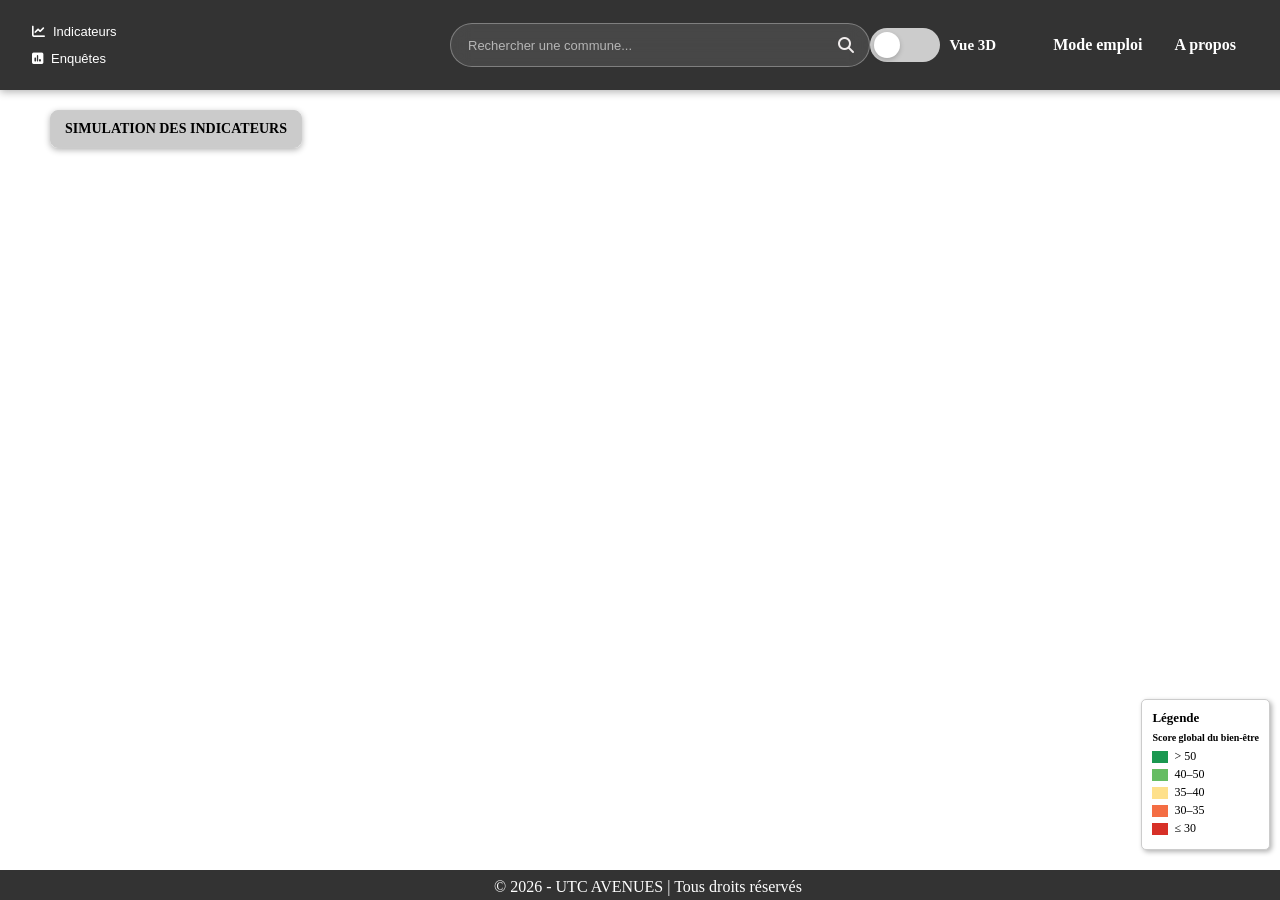
==== commit 0cae7f2d: "Add files via upload" ====
--- a/index.html
+++ b/index.html
@@ -118,6 +118,8 @@
               <span class="toggle-label">Vue 3D</span>
             </div>
           </li>
+          <!-- bouton mode emploi ouvrant un PDF -->
+          <li id="mode-btn" class="about"><a href="modeEmploi.pdf" target="_blank" style="color:inherit; text-decoration:none;">Mode emploi</a></li>
           <li id="about-btn" class="about">A propos</li>
           <!-- <li class="recherche">Menu</li> -->
         </ul>
--- a/style.css
+++ b/style.css
@@ -312,21 +312,22 @@
   .toggle-3d-control {
     top: 10px;
     right: 10px;
-    padding: 10px 15px;
+    padding: 6px 8px;
+    gap: 4px;
   }
 
   .toggle-label {
-    font-size: 13px;
+    font-size: 12px;
   }
 
   .switch {
-    width: 60px;
-    height: 30px;
+    width: 50px;
+    height: 28px;
   }
 
   .slider:before {
-    height: 22px;
-    width: 22px;
+    height: 20px;
+    width: 20px;
   }
 
   .switch input:checked + .slider:before {
@@ -498,6 +499,19 @@
   color: #007bff;
 }
 
+/* bouton mode emploi spécifique */
+#mode-btn {
+  /* inherits nav ul li rules, color/hover handled above */
+}
+#mode-btn a {
+  display: block;
+  width: 100%;
+  height: 100%;
+}
+#mode-btn a:hover {
+  color: #007bff;
+}
+
 /* html {
     height: 100%;
     width: 100%;
@@ -1175,26 +1189,37 @@
     padding: 8px 8px;
   }
 
-  /* simulation button tiny */
+  /* simulation button tiny - réduit davantage pour petits écrans */
   #openSimulationBtn {
-    padding: 6px 8px;
-    font-size: 12px;
-    top: 40px;
-    left: 40px;
-  }
-
-  /* simulation button tiny */
-  #openSimulationBtn {
-    padding: 6px 8px;
-    font-size: 12px;
-    top: 40px;
-    left: 40px;
-  }
-
-  /* about button smaller */
-  #about-btn {
-    font-size: 10px;
+    padding: 2px 4px;
+    font-size: 8px;
+    top: 30px;
+    left: 30px;
+  }
+
+  /* about and mode buttons extra small */
+  #about-btn,
+  #mode-btn {
+    font-size: 8px;
+    padding: 2px 4px;
+  }
+
+  /* shrink 3D toggle control */
+  .toggle-3d-control {
     padding: 4px 6px;
+    gap: 4px;
+  }
+  .toggle-label {
+    font-size: 8px;
+  }
+  .slider-text {
+    font-size: 8px;
+  }
+
+  /* réduire flèche du nord */
+  .info.nort img {
+    width: 30px !important;
+    height: auto;
   }
 
   /* modal à propos responsive */
@@ -1273,22 +1298,31 @@
     top: 38px;
   }
 
-  /* Barre de recherche */
+  /* Barre de recherche (réduite) */
+  /* leave space for right-side buttons; avoid overlap */
   .search-container {
-    width: calc(100% - 15px);
+    width: calc(100% - 140px);
     height: 24px;
-    padding: 0px 4px;
-    max-width: 170px;
+    padding: 0px 2px;
+    max-width: 120px;
   }
 
   #search-input {
     flex-grow: 1;
-    font-size: 9px;
-    min-width: 50px;
+    font-size: 8px;
+    min-width: 40px;
   }
 
   #search-button {
-    font-size: 9px;
+    font-size: 8px;
+  }
+
+  /* remettre ajustement pour très petits écrans si besoin */
+  @media (max-width: 360px) {
+    .search-container {
+      width: calc(100% - 160px);
+      max-width: 100px;
+    }
   }
 
   /* Boutons téléchargement super petits */
@@ -1320,19 +1354,19 @@
 
   /* Toggle 3D */
   .toggle-3d-control {
-    padding: 5px 8px;
-    gap: 3px;
-    margin-right: 3px;
+    padding: 4px 6px;
+    gap: 2px;
+    margin-right: 2px;
   }
 
   .toggle-label {
-    font-size: 11px;
+    font-size: 10px;
     display: none;
   }
 
   .switch {
-    width: 45px;
-    height: 22px;
+    width: 40px;
+    height: 20px;
   }
 
   .slider:before {
@@ -1368,10 +1402,11 @@
 
   /* Sidebar gauche */
   .info-sidebar {
-    width: 100%;
+    width: 60%;
+    max-width: 240px;
     top: 50px;
     height: calc(100% - 80px);
-    padding: 15px;
+    padding: 12px;
   }
 
   /* Slidebar indicateur */
@@ -1607,15 +1642,15 @@
 
   /* Barre de recherche */
   .search-container {
-    width: 70%;
-    height: 36px;
-    max-width: 400px;
+    width: 65%;
+    height: 34px;
+    max-width: 320px;
   }
 
   #search-input {
     flex-grow: 1;
-    font-size: 13px;
-    min-width: 150px;
+    font-size: 12px;
+    min-width: 120px;
   }
 
   /* Geocoder */
@@ -1752,7 +1787,8 @@
   }
 
   .info-sidebar {
-    width: 100%;
+    width: 60%;
+    max-width: 220px;
   }
 
   #radarChart {
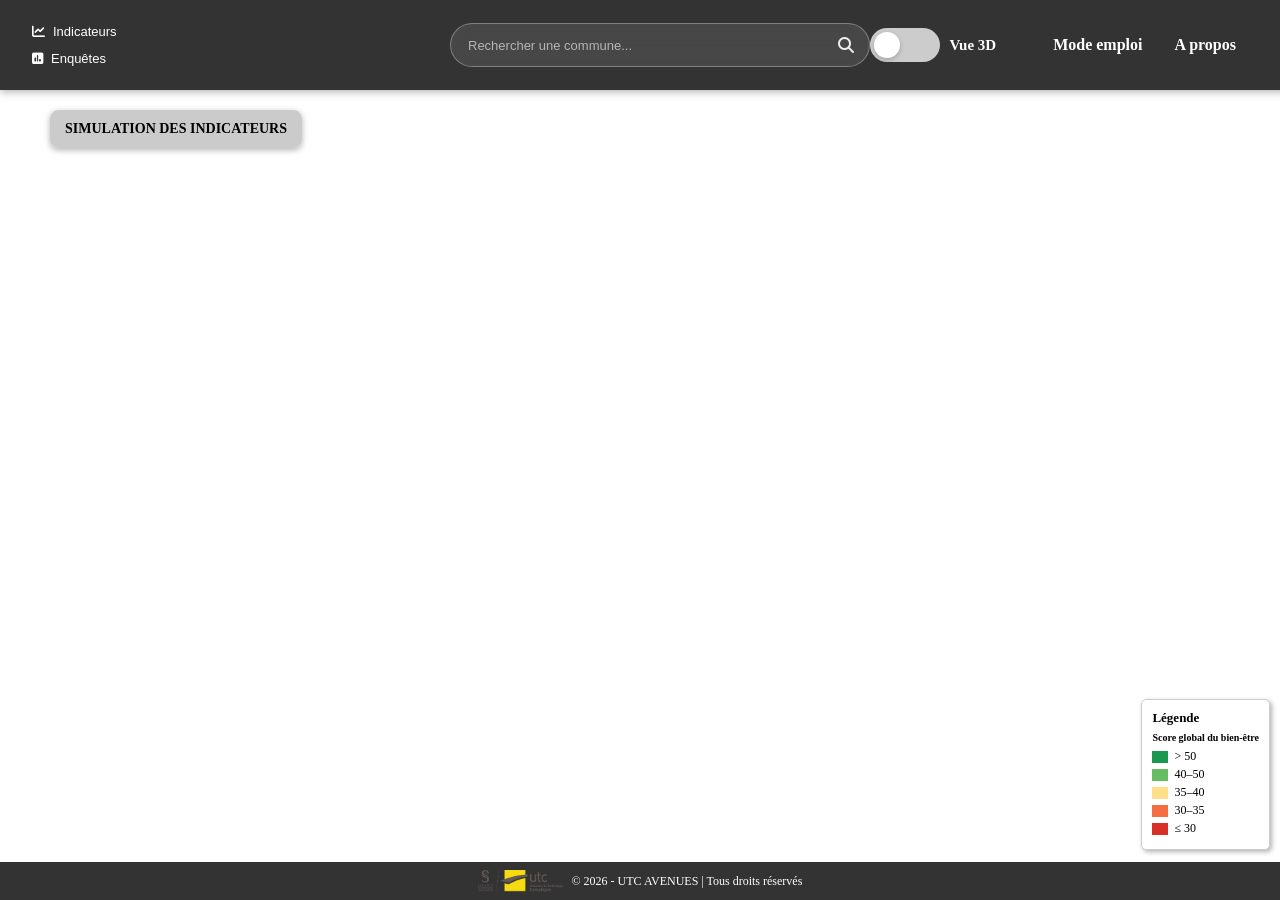
==== commit 468e2be2: "Add files via upload" ====
--- a/index.html
+++ b/index.html
@@ -236,11 +236,23 @@
         <p style="text-align: right; margin-top: 20px">
           <a href="#" id="close-link">Fermer</a>
         </p>
-      </div>
-    </div>
-
-    <!-- FOOTER -->
-    <footer>© 2026 - UTC AVENUES | Tous droits réservés</footer>
+        <!-- texte explicatif devant les logos -->
+        <p class="about-support-text" style="text-align:center; font-size:12px; margin-top:20px;">
+          Action soutenue par ANR au titre de l'Idex Super
+        </p>
+        <!-- logos ajoutés en bas de la fenêtre -->
+        <div class="about-logos" style="margin-top: 10px; display:flex; justify-content:center; gap:20px; flex-wrap:wrap;">
+          <img src="./assets/logo_anr.webp" alt="Logo 1" style="height:40px; object-fit:contain;">
+          <img src="./assets/logoUtc.png" alt="Logo 2" style="height:40px; object-fit:contain;">
+        </div>
+      </div>
+    </div>
+
+   <!-- FOOTER -->
+<footer>
+  <img src="./assets/logoUtc.png" alt="UTC AVENUES logo">
+  <span>© 2026 - UTC AVENUES | Tous droits réservés</span>
+</footer>
 
     <!-- SCRIPTS -->
     <script src="https://unpkg.com/leaflet@1.7.1/dist/leaflet.js"></script>
--- a/style.css
+++ b/style.css
@@ -35,6 +35,23 @@
   max-width: 600px;
   box-shadow: 0 4px 12px rgba(0, 0, 0, 0.3);
   animation: fadeIn 0.3s ease;
+}
+
+/* logos ajoutés dans modal "À propos" */
+.about-logos {
+  display: flex;
+  justify-content: center;
+  gap: 20px;
+  flex-wrap: wrap;
+}
+.about-logos img {
+  height: 40px;
+  max-width: 100px;
+  object-fit: contain;
+}
+
+@media (max-width: 480px) {
+  .about-logos img { height: 30px; }
 }
 
 @keyframes fadeIn {
@@ -351,13 +368,32 @@
   color: #fff;
   text-align: center;
   padding: 8px;
-  font-size: 12;
+  font-size: 12px;
   position: fixed;
   bottom: 0;
   left: 0;
   width: 100%;
-  height: 14px;
+  height: auto; /* changé pour s'adapter au contenu */
   z-index: 999;
+
+  /* Ajouts pour le logo responsive */
+  display: flex;
+  align-items: center;
+  justify-content: center;
+  gap: 8px;
+  flex-wrap: wrap;
+  box-sizing: border-box;
+}
+
+footer img {
+  height: clamp(14px, 2vw, 22px); /* s'adapte à la hauteur du footer */
+  width: auto;
+  object-fit: contain;
+}
+
+footer span {
+  font-size: clamp(10px, 1.5vw, 12px);
+  white-space: nowrap; /* évite le retour à la ligne du texte */
 }
 /* Navbar */
 nav {
@@ -1189,6 +1225,17 @@
     padding: 8px 8px;
   }
 
+  /* ensure map reaches footer on small screens */
+  #map-container {
+    bottom: 0;
+  }
+
+  /* shrink footer padding so it doesn't cause extra blank area */
+  footer {
+    padding: 4px 6px;
+    font-size: 10px;
+  }
+
   /* simulation button tiny - réduit davantage pour petits écrans */
   #openSimulationBtn {
     padding: 2px 4px;
